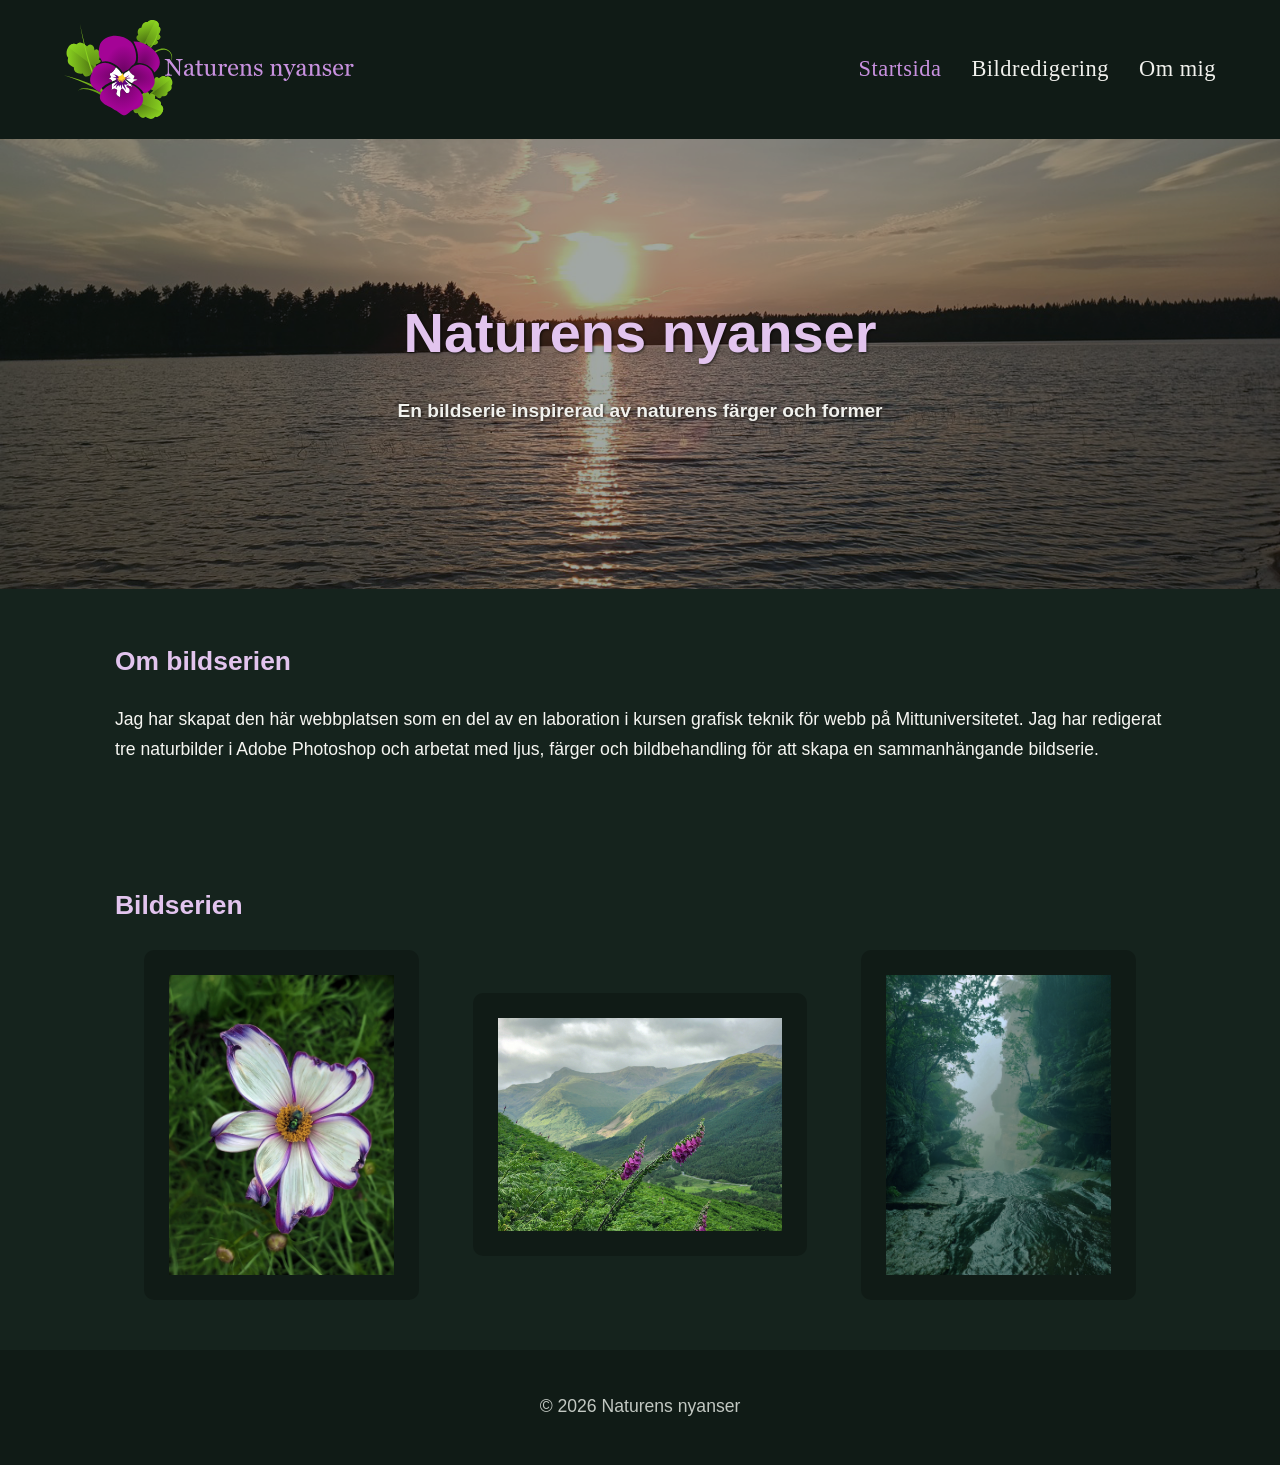
==== index.html @ b33715b2 "Skapade en separat kopia av Naturens nyanser för laboration 2" ====
<!DOCTYPE html>
<html lang="sv">

<head>
    <meta charset="UTF-8">
    <meta name="viewport" content="width=device-width, initial-scale=1.0">
    <title>Naturens Nyanser</title>
    <link rel="stylesheet" href="css/style.css">

    <link rel="icon" type="image/x-icon" href="images/favicon.ico" sizes="16x16">
    <link rel="icon" type="image/png" href="images/favicon.png" sizes="32x32">

</head>

<body>
    <header>

        <a href="index.html" class="logo">
            <img src="images/logo.svg" alt="Lila blomma med texten Naturens nyanser (logo)">
        </a>


        <nav aria-label="Huvudnavigation">
            <ul>
                <li><a href="index.html" aria-current="page">Startsida</a></li>
                <li><a href="bildredigering.html">Bildredigering</a></li>
                <li><a href="om-mig.html">Om mig</a></li>
            </ul>
        </nav>
    </header>

    <main>
        <section class="hero hero-home">
            <h1>Naturens nyanser</h1>
            <p>En bildserie inspirerad av naturens färger och former</p>
        </section>

        <section class="intro">
            <h2>Om bildserien</h2>
            <p>Jag har skapat den här webbplatsen som en del av en laboration
                i kursen grafisk teknik för webb på Mittuniversitetet. Jag har redigerat tre naturbilder
                i Adobe Photoshop och arbetat med ljus, färger och
                bildbehandling för att skapa en sammanhängande bildserie.</p>
        </section>
        <section class="gallery">
            <h2>Bildserien</h2>

            <div class="image-grid">

                <img src="images/bildserie002.jpg"
                    alt="En närbild av en stor vit blomma med blålila kanter och lätt böjda kronblad. 
                            I mitten av blomman sitter en liten grönskimrande insekt. Blomman växer bland mörkgrönt gräs och omges av några små blomknoppar.">
                <img src="images/bildserie001.jpg"
                    alt="Ett bergslandskap med djupa gröna dalar och höga bergssluttningar och en ljusare, molnig himmel i bakgrunden. 
                            I förgrunden växer gröna ormbunkar och höga blommor med lilarosa, klockformade blommor som liknar fingerborgsblommor">
                <img src="images/bildserie003.jpg" alt="En djup och smal ravin med höga, mörkgröna klippväggar täckta av gröna klängväxter. 
                    I förgrunden rinner vatten över stora, blanka och ojämna klipphällar.">

            </div>

        </section>
    </main>
    <footer>
        <p>© 2026 Naturens nyanser</p>
    </footer>
</body>

</html>
---- css/style.css ----
/* Grundinställningar */
* {
  box-sizing: border-box;
}

body {
  margin: 0;
  font-family: Arial, sans-serif;
  font-size: 1.1rem; /* Gör grundtexten lite större */
  background-color: #15231d; /* Mörkgrön bakgrund */
  color: #f6f6f2;
  line-height: 1.7;
}

/* Header och navigation */
header {
  display: flex;
  justify-content: space-between;
  align-items: center;
  gap: 30px;
  padding: 20px 5%;
  background-color: #101b16;
}

/* Loggan */
.logo {
  color: #e2c4ee; /* Ljuslila accentfärg */
  font-size: 1.5rem;
  font-weight: bold;
  text-decoration: none;
}

/* Loggans storlek */
.logo img {
  display: block;
  width: 300px; /* Begränsar bredden */
  max-width: 100%; /* Anpassar till mindre skärmar */
  height: auto; /* Behåller proportioner */
}

nav ul {
  display: flex;
  gap: 30px;
  margin: 0;
  padding: 0;
  list-style: none;
}

nav a {
  color: #f1f1ed;
  text-decoration: none;
  font-family: Georgia, "Times New Roman", serif;
  font-size: 1.4rem;
  font-weight: 500;
  letter-spacing: 0.5px;
}

nav a:hover,
nav a[aria-current="page"] {
  color: #c891dfff;
}

/* Hero */
.hero {
  min-height: 320px;
  display: flex;
  flex-direction: column;
  justify-content: center;
  align-items: center;
  text-align: center;
  padding: 60px 20px;
  background: linear-gradient(#20392e, #15231d);
}

/* Headerbild på startsidan */
.hero-home {
  position: relative; /* Placerar bilden bakom texten */
  min-height: 450px;
  background: #15231d; /* Mörkgrön färg som syns genom bilden */
  isolation: isolate;
  overflow: hidden;
}

.hero-home::before {
  content: "";
  position: absolute;
  inset: 0; /* Täcker hela hero-sektionen */
  background: url("../images/header.png") center / cover no-repeat;
  opacity: 0.6; /* Bilden blir 60 % ogenomskinlig */
  z-index: -1; /* Placerar bilden bakom texten */
}

.hero h1 {
  color: #e2c4ee;
  text-shadow: 1px 1px 3px rgba(0, 0, 0, 0.7);
  font-size: clamp(2rem, 5vw, 3.5rem);
  margin: 0;
}

.hero-home h1 {
  transform: translateY(5px); /* Flyttar rubriken uppåt eller nedåt */
}

.hero p {
  font-size: 1.2rem;
  font-weight: 600; /* Gör texten lite kraftigare */
  color: #f1f1ed; /* Ljusare text */
  text-shadow: 1px 1px 3px rgba(0, 0, 0, 0.7);
}

/* Sidans innehåll */
.intro,
.gallery {
  max-width: 1100px; /* Begränsar innehållets bredd */
  margin: 0 auto;
  padding: 50px 25px;
}

h2 {
  color: #e2c4ee;
  margin-top: 0;
}

/* Bildserie på startsidan */
.image-grid {
  display: grid;
  grid-template-columns: repeat(auto-fit, minmax(250px, 1fr));
  gap: 25px;
  align-items: center;
  justify-items: center;
}

.image-grid img {
  display: block;
  width: auto; /* Anpassas efter bildens proportioner */
  height: auto;
  max-width: 100%; /* Hindrar bilden från att bli för bred */
  max-height: 350px; /* Begränsar höjden */
  padding: 25px; /* Lika mycket luft runt alla bilder */
  background-color: #101b16;
  border-radius: 10px;
}

/* Footer */
footer {
  text-align: center;
  padding: 25px;
  background-color: #101b16;
  color: #c2c8c2;
}

/* Bildredigering - före och efter */
.comparison {
  max-width: 810px; /* Samma bredd som introduktionen */
  margin: 0 auto;
  padding: 0 25px 40px;
}

.comparison-item h2 {
  font-weight: 400; /* Gör bildrubrikerna tunnare */
  font-size: 1.2rem; /* Mindre rubrikstorlek */
}

.intro-comparison {
  max-width: 810px; /* Anpassar introduktionen till bildparen */
  padding-bottom: 20px;
}

.comparison-item {
  max-width: 100%; /* Använder hela innehållsbredden */
  margin: 0 0 80px; /* mellanrum mellan bilderna*/
}

/* Före- och efterbilder */
.comparison-images {
  display: flex; /* Flexbox i stället för Grid för att se om det förändrar mitt problem med känslan av att nåt ser "fel ut"*/
  justify-content: center; /* Centrerar bildparet */
  align-items: flex-start; /* Bilderna börjar på samma höjd */
  gap: 100px; /* Avstånd mellan bilderna */
  margin: 15px 0;
}

.comparison-images figure {
  margin: 0;
  min-width: 0;
  flex: 0 1 auto; /*Låter bildrutorna anpassa sin bredd */
  max-width: calc(50% - 10px); /*Högst halva bildytan per bild */
  display: flex;
  flex-direction: column;
  align-items: center; /* Centrerar bilderna och bildtexterna */
}

.comparison-images img {
  display: block;
  width: auto; /* Anpassas efter bildens proportioner */
  height: auto;
  max-width: 100%; /* Bilden får inte bli bredare än sin bildruta */
  max-height: 350px; /* Begränsar höjden inklusive ramen */
  padding: 25px; /* Lika mycket luft runt bilden */
  background-color: #101b16;
  border-radius: 10px;
}

.comparison-images figcaption {
  text-align: center;
  margin-top: 15px; /* Avstånd mellan bild och bildtext */
  color: #d5d9d3;
}

.comparison-item p {
  margin-top: 15px; /* Avstånd till beskrivningen */
  max-width: 800px;
}

/* Om mig-sidan */
.about {
  display: grid;
  grid-template-columns: 1fr 1fr; /* Två lika breda kolumner */
  align-items: center; /* Centrerar innehållet på höjden */
  gap: 50px; /* Mellanrum mellan text och bild */
  max-width: 1100px;
  margin: 0 auto;
  padding: 70px 25px;
}

.about-text {
  max-width: 500px;
}

.about-image {
  display: flex;
  justify-content: center;
  align-items: center;
  padding: 20px; /* Lite luft runt bilden */
}

.about-image img {
  max-width: 100%;
  max-height: 420px; /* Begränsar höjden */
  height: auto;
  display: block;
}

/* Anpassning för surfplattor lades till för att få det snyggare i stl 768*/
@media (min-width: 701px) and (max-width: 900px) {
  header {
    gap: 15px; /* Minskar avståndet mellan logotyp och navigation */
  }

  .logo img {
    width: 250px; /* Gör logotypen lite mindre */
  }

  nav ul {
    gap: 15px; /* Minskar avståndet mellan länkarna */
  }

  nav a {
    font-size: 1.2rem; /* Något mindre navigationstext */
    white-space: nowrap; /* Förhindrar att Om mig delas upp */
  }
}

/* Responsiv design för mindre skärmar */
@media (max-width: 700px) {
  header {
    flex-direction: column;
    gap: 15px;
  }

  nav ul {
    flex-wrap: wrap;
    justify-content: center;
    gap: 15px;
  }

  .intro,
  .gallery {
    padding: 35px 20px;
  }

  /* Före- och efterbilder på mobil */
  .comparison-images {
    flex-direction: column; /* Staplar bilderna */
    align-items: center; /* Centrerar bilderna */
  }

  .comparison-images figure {
    max-width: 100%; /* Tillåter full bredd på mobil */
  }

  .comparison {
    padding: 20px 20px 40px;
  }

  /* Om mig på mindre skärmar */
  .about {
    grid-template-columns: 1fr; /* En kolumn på mobil */
    gap: 30px;
    padding: 40px 20px;
  }

  .about-image {
    min-height: 280px;
  }
}
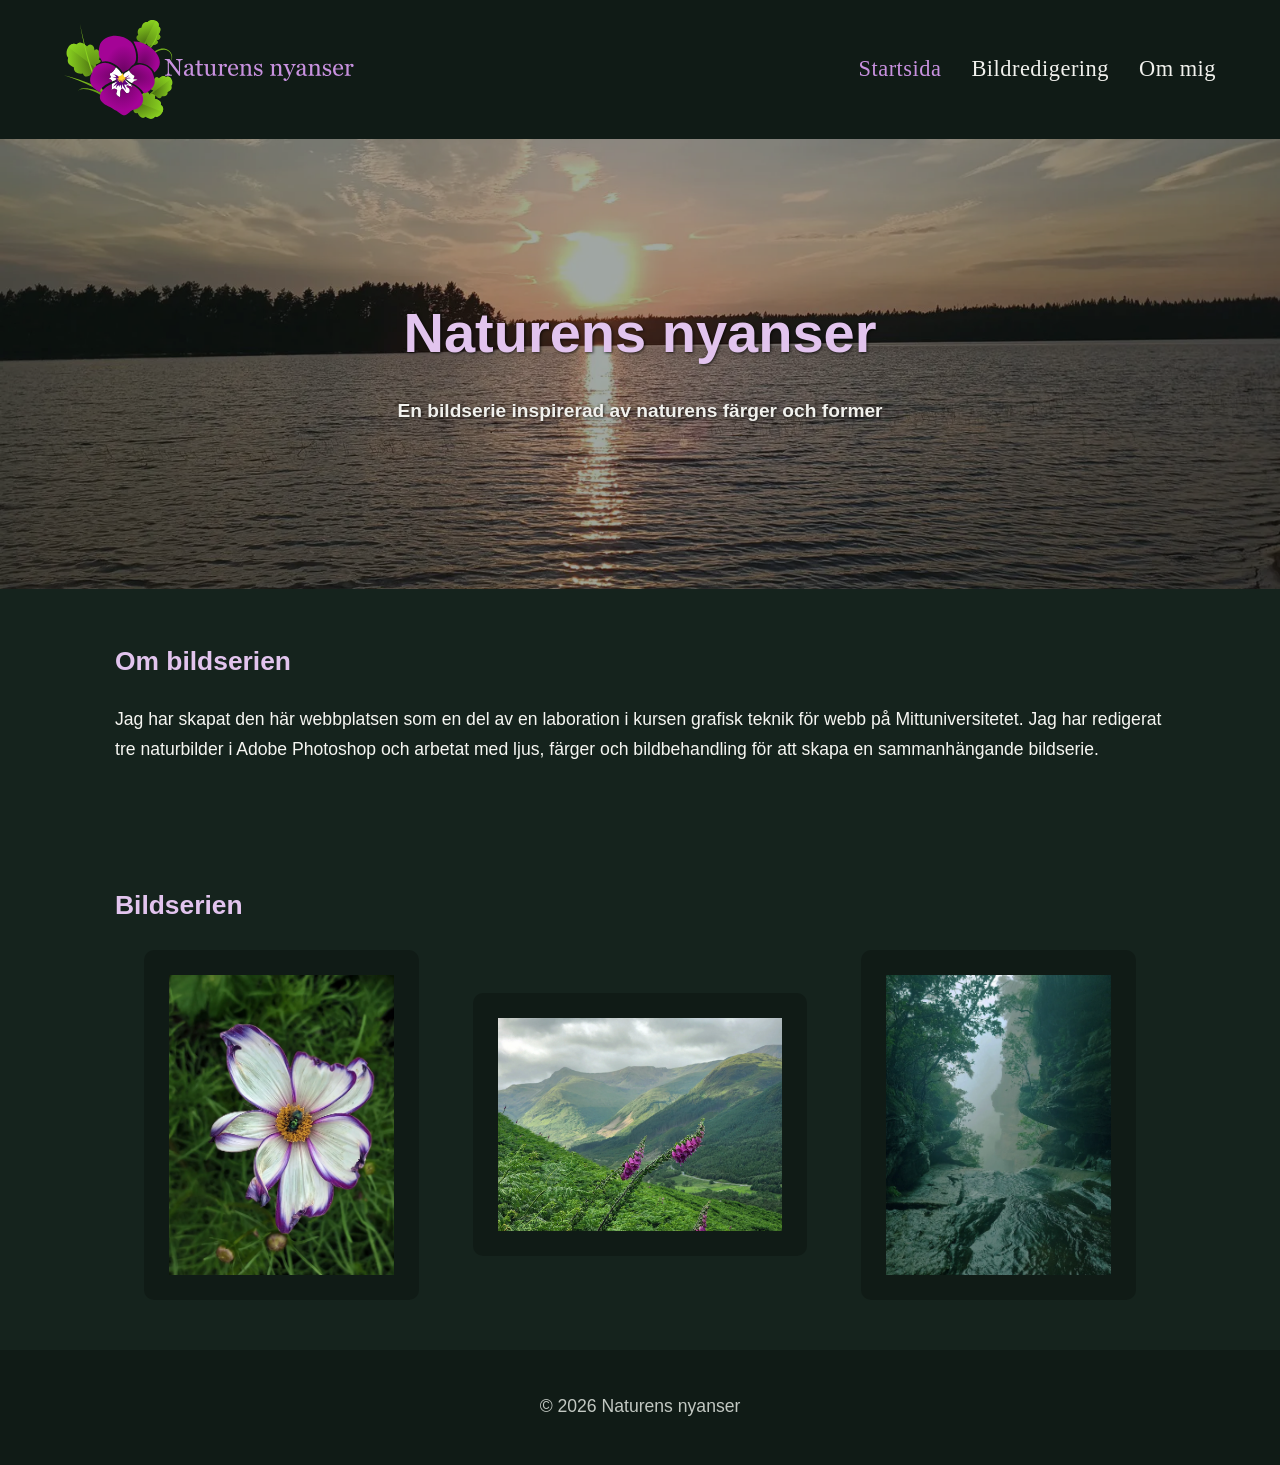
==== commit 8358ef4d: "Lade till picture-element med WebP och fallback för bilderna samt optimerade headerbildens inläsning" ====
--- a/index.html
+++ b/index.html
@@ -47,14 +47,24 @@
 
             <div class="image-grid">
 
-                <img src="images/bildserie002.jpg"
-                    alt="En närbild av en stor vit blomma med blålila kanter och lätt böjda kronblad. 
-                            I mitten av blomman sitter en liten grönskimrande insekt. Blomman växer bland mörkgrönt gräs och omges av några små blomknoppar.">
-                <img src="images/bildserie001.jpg"
-                    alt="Ett bergslandskap med djupa gröna dalar och höga bergssluttningar och en ljusare, molnig himmel i bakgrunden. 
-                            I förgrunden växer gröna ormbunkar och höga blommor med lilarosa, klockformade blommor som liknar fingerborgsblommor">
-                <img src="images/bildserie003.jpg" alt="En djup och smal ravin med höga, mörkgröna klippväggar täckta av gröna klängväxter. 
-                    I förgrunden rinner vatten över stora, blanka och ojämna klipphällar.">
+                <picture>
+                    <source srcset="images/bildserie002.webp" type="image/webp">
+                    <img src="images/bildserie002.jpg"
+                        alt="En närbild av en stor vit blomma med blålila kanter och lätt böjda kronblad. I mitten av blomman sitter en liten grönskimrande insekt. Blomman växer bland mörkgrönt gräs och omges av några små blomknoppar."
+                        width="1000" height="1334" loading="lazy">
+                </picture>
+                <picture>
+                    <source srcset="images/bildserie001.webp" type="image/webp">
+                    <img src="images/bildserie001.jpg"
+                        alt="Ett bergslandskap med djupa gröna dalar och höga bergssluttningar och en ljusare, molnig himmel i bakgrunden. I förgrunden växer gröna ormbunkar och höga blommor med lilarosa, klockformade blommor som liknar fingerborgsblommor."
+                        width="1000" height="750" loading="lazy">
+                </picture>
+                <picture>
+                    <source srcset="images/bildserie003.webp" type="image/webp">
+                    <img src="images/bildserie003.jpg"
+                        alt="En djup och smal ravin med höga, mörkgröna klippväggar täckta av gröna klängväxter. I förgrunden rinner vatten över stora, blanka och ojämna klipphällar."
+                        width="1000" height="1334" loading="lazy">
+                </picture>
 
             </div>
 
--- a/css/style.css
+++ b/css/style.css
@@ -85,7 +85,11 @@
   content: "";
   position: absolute;
   inset: 0; /* Täcker hela hero-sektionen */
-  background: url("../images/header.png") center / cover no-repeat;
+  background: url("../images/header.png") center / cover no-repeat; /* Fallback för äldre webbläsare */
+  background-image: image-set(
+    url("../images/header.webp") type("image/webp"),
+    url("../images/header.png") type("image/png")
+  ); /* Väljer WebP när det stöds */
   opacity: 0.6; /* Bilden blir 60 % ogenomskinlig */
   z-index: -1; /* Placerar bilden bakom texten */
 }
